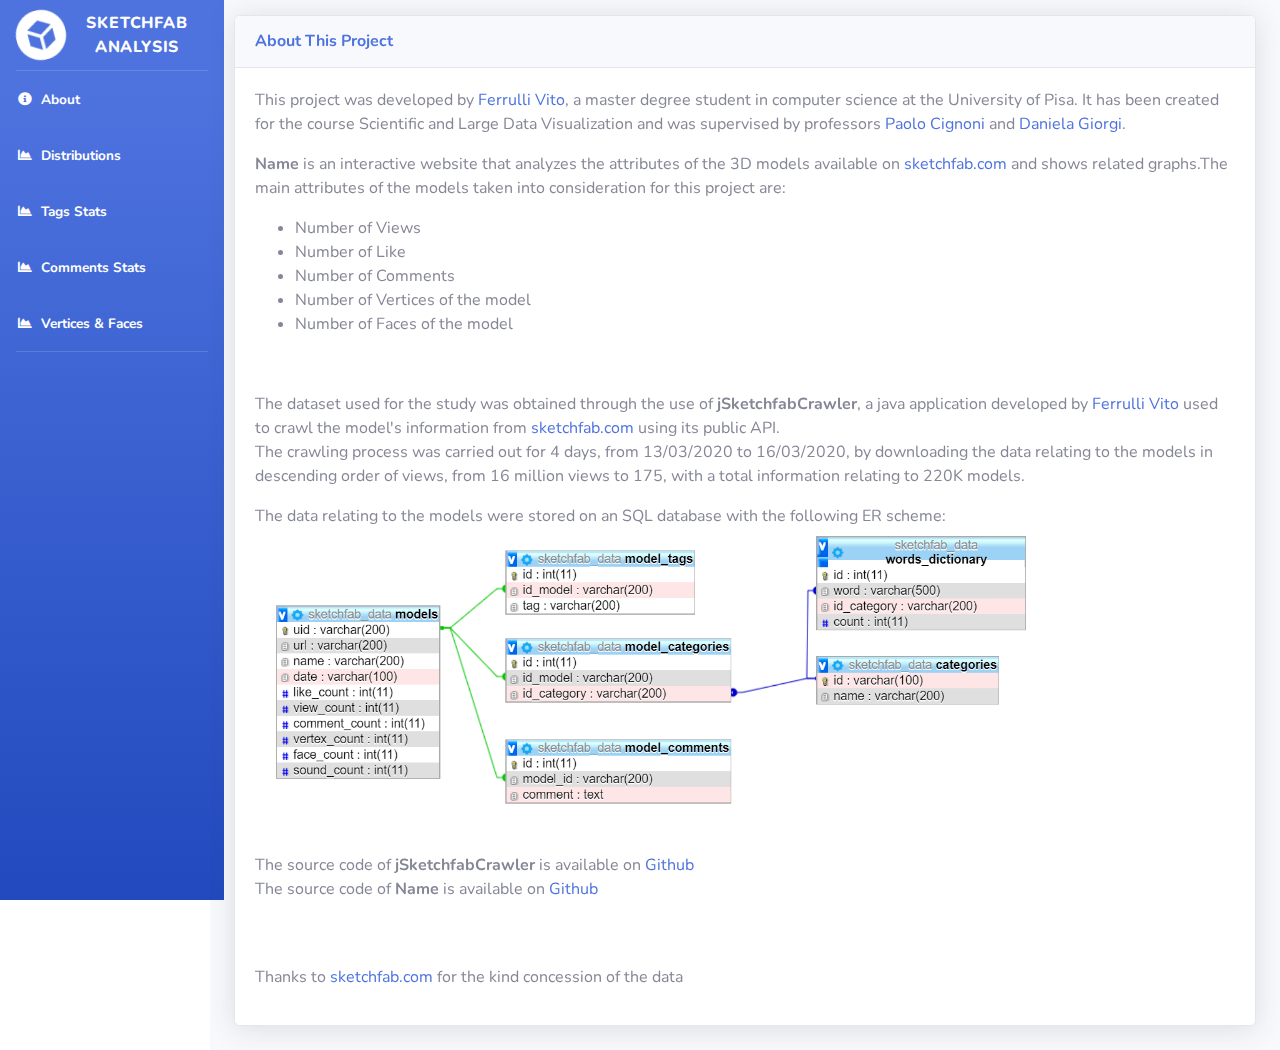
==== about.html @ c1076e9f "Upload code" ====
<!DOCTYPE html>
<html lang="en">

<head>

    <meta charset="utf-8">
    <meta http-equiv="X-UA-Compatible" content="IE=edge">
    <meta name="description" content="Sketchfab Analysis">
    <meta name="author" content="">

    <title>Sketchfab Analysis</title>

    <!-- Custom fonts for this template-->
    <link href="vendor/fontawesome-free/css/all.min.css" rel="stylesheet" type="text/css">
    <link href="https://fonts.googleapis.com/css?family=Nunito:200,200i,300,300i,400,400i,600,600i,700,700i,800,800i,900,900i" rel="stylesheet">

    <!-- Custom styles for this template-->
    <link href="css/sb-admin-2.min.css" rel="stylesheet">

    <script src="https://d3js.org/d3.v5.min.js"></script>


    <!-- Bootstrap core JavaScript-->
    <script src="vendor/jquery/jquery.min.js"></script>

    <!-- Charts-->
    <link href="css/charts.css" rel="stylesheet" type="text/css">
    <script src="js/charts/horizontal_bar_chart.js"></script>
    <script src="js/charts/scatter_plot.js"></script>
    <script src="js/charts/horizontal_bar_chart.js"></script>


</head>

<body id="page-top">

<!-- Page Wrapper -->
<div id="wrapper">

    <!-- Sidebar -->
    <ul class="navbar-nav bg-gradient-primary sidebar sidebar-dark accordion" id="accordionSidebar" style="position: fixed;" >

        <!-- Sidebar - Brand -->
        <a class="sidebar-brand d-flex align-items-center justify-content-center" href="index.html">
            <div class="sidebar-brand-icon rotate-n-15">
                <img src="img/sk_logo.png">
            </div>
            <div class="sidebar-brand-text mx-3">Sketchfab Analysis</div>
        </a>

        <!-- Divider -->
        <hr class="sidebar-divider my-0">

        <!-- Nav Item - Dashboard -->
        <li class="nav-item active">
            <a class="nav-link" href="about.html">
                <i class="fas fa-fw fa-info-circle"></i>
                <span>About</span></a>
        </li>
        <li class="nav-item active">
            <a class="nav-link" href="index.html">
                <i class="fas fa-fw fa-chart-area"></i>
                <span>Distributions</span></a>
        </li>
        <li class="nav-item active">
            <a class="nav-link" href="tags.html">
                <i class="fas fa-fw fa-chart-area"></i>
                <span>Tags Stats</span></a>
        </li>
        <li class="nav-item active">
            <a class="nav-link" href="comments.html">
                <i class="fas fa-fw fa-chart-area"></i>
                <span>Comments Stats</span></a>
        </li>
        <li class="nav-item active">
            <a class="nav-link" href="face_vertex.html">
                <i class="fas fa-fw fa-chart-area"></i>
                <span>Vertices & Faces</span></a>
        </li>
        <!-- Divider -->
        <hr class="sidebar-divider d-none d-md-block">

        <!-- Sidebar Toggler (Sidebar) -->
    </ul>
    <!-- End of Sidebar -->

    <!-- Content Wrapper -->
    <div id="content-wrapper" class="d-flex flex-column" style="margin-left: 210px">


    <!-- Main Content -->
        <div id="content">

            <!-- Begin Page Content -->
            <div class="container-fluid">

                <!-- Content Row -->

                <div class="row" style="margin-top: 15px">
                    <!-- Area Chart -->
                    <div class="col-xl-12 col-lg-12">
                        <div class="card shadow mb-4">
                            <!-- Card Header - Dropdown -->
                            <div class="card-header py-3 d-flex flex-row align-items-center justify-content-between">
                                <h6 class="m-0 font-weight-bold text-primary">About This Project</h6>

                            </div>
                            <!-- Card Body -->
                            <div class="card-body" style="height: 100%;">
                                <p>
                                    This project was developed by <a href="https://www.facebook.com/vito.l.ferrulli" target="_blank">Ferrulli Vito</a>, a master degree student in computer science
                                    at the University of Pisa. It has been created for the course Scientific and
                                    Large Data Visualization and was supervised by professors  <a href="http://vcg.isti.cnr.it/~cignoni/" target="_blank">Paolo Cignoni</a>
                                    and <a href="http://vcg.isti.cnr.it/~giorgi/" target="_blank">Daniela Giorgi</a>.
                                </p>
                                <p>
                                    <strong>Name</strong> is an interactive website that analyzes the attributes of the 3D models available on <a href="https://sketchfab.com/" target="_blank">sketchfab.com</a>
                                    and shows related graphs.The main attributes of the models taken into consideration for this project are:
                                <ul>
                                    <li>Number of Views</li>
                                    <li>Number of Like</li>
                                    <li>Number of Comments</li>
                                    <li>Number of Vertices of the model</li>
                                    <li>Number of Faces of the model</li>
                                </ul><br>
                                </p>
                                <p>
                                    The dataset used for the study was obtained through the use of <strong>jSketchfabCrawler</strong>, a java
                                    application developed by <a href="https://www.facebook.com/vito.l.ferrulli" target="_blank">Ferrulli Vito</a> used to crawl the model's information from <a href="https://sketchfab.com/" target="_blank">sketchfab.com</a> using its public API.<br>
                                    The crawling process was carried out for 4 days, from 13/03/2020 to 16/03/2020, by downloading the data relating to
                                    the models in descending order of views, from 16 million views to 175,  with a total information relating to 220K models.
                                </p>
                                <p>
                                    The data relating to the models were stored on an SQL database with the following ER scheme:
                                    <img src="img/db_er.PNG" style="width: 80%">
                                </p>
                                <br>
                                <p>
                                    The source code of <strong>jSketchfabCrawler</strong> is available on <a href="https://github.com/ferru97/jSketchfabCrawler" target="_blank">Github</a><br>
                                    The source code of <strong>Name</strong> is available on <a href="https://github.com/ferru97/jSketchfabCrawler" target="_blank">Github</a>
                                </p>
                                <br><br>
                                <p>Thanks to <a href="https://sketchfab.com/" target="_blank">sketchfab.com</a> for the kind concession of the data</p>
                                <p>

                                </p>
                            </div>

                        </div>
                    </div>
                </div>

            <!-- End of Content Wrapper -->

        </div>
        </div>
    </div>

    </div>

    <script src="vendor/bootstrap/js/bootstrap.bundle.min.js"></script>

    <!-- Core plugin JavaScript-->
    <script src="vendor/jquery-easing/jquery.easing.min.js"></script>

    <!-- Custom scripts for all pages-->
    <script src="js/sb-admin-2.min.js"></script>
</body>

</html>
---- css/charts.css ----
.bar { fill: steelblue; }

.table1 td{
    padding-right: 10px;
}

.btn1 {
    box-shadow:inset 0px -3px 7px 0px #29bbff;
    background:linear-gradient(to bottom, #2dabf9 5%, #0688fa 100%);
    background-color:#2dabf9;
    border-radius:3px;
    border:1px solid #0b0e07;
    display:inline-block;
    cursor:pointer;
    color:#ffffff;
    font-family:Arial;
    font-size:15px;
    padding:9px 23px;
    text-decoration:none;
    text-shadow:0px 1px 0px #263666;
}
.btn1:hover {
    background:linear-gradient(to bottom, #0688fa 5%, #2dabf9 100%);
    background-color:#0688fa;
}
.btn1:active {
    position:relative;
    top:1px;
}




btn2 {
    text-decoration: none;
    display: inline-block;
    padding: 8px 16px;
    background-color: #f1f1f1;
    color: black;
}

btn2:hover {
    background-color: #ddd;
    color: black;
}

.round {
    border-radius: 50%;
}
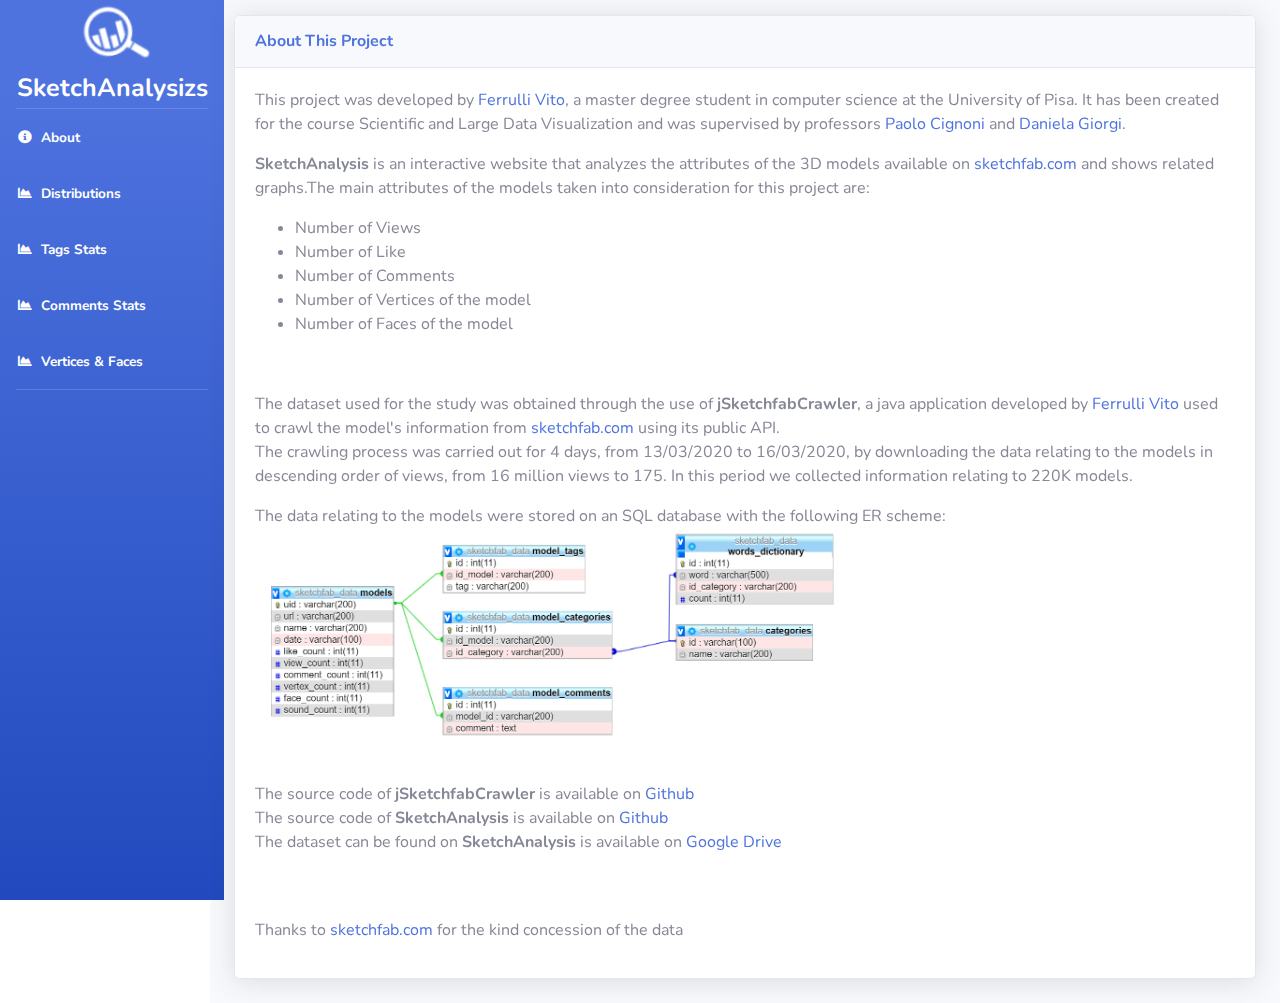
==== commit 6a63eeff: "Fix - implemented off-DB graph - added README" ====
--- a/about.html
+++ b/about.html
@@ -43,10 +43,11 @@
         <!-- Sidebar - Brand -->
         <a class="sidebar-brand d-flex align-items-center justify-content-center" href="index.html">
             <div class="sidebar-brand-icon rotate-n-15">
-                <img src="img/sk_logo.png">
+                <img src="img/sk_logo.png"><br>
             </div>
-            <div class="sidebar-brand-text mx-3">Sketchfab Analysis</div>
+
         </a>
+        <div style="color: white;margin: 0 auto;font-size: 25px"><strong>SketchAnalysizs</strong></div>
 
         <!-- Divider -->
         <hr class="sidebar-divider my-0">
@@ -114,7 +115,7 @@
                                     and <a href="http://vcg.isti.cnr.it/~giorgi/" target="_blank">Daniela Giorgi</a>.
                                 </p>
                                 <p>
-                                    <strong>Name</strong> is an interactive website that analyzes the attributes of the 3D models available on <a href="https://sketchfab.com/" target="_blank">sketchfab.com</a>
+                                    <strong>SketchAnalysis</strong> is an interactive website that analyzes the attributes of the 3D models available on <a href="https://sketchfab.com/" target="_blank">sketchfab.com</a>
                                     and shows related graphs.The main attributes of the models taken into consideration for this project are:
                                 <ul>
                                     <li>Number of Views</li>
@@ -128,16 +129,17 @@
                                     The dataset used for the study was obtained through the use of <strong>jSketchfabCrawler</strong>, a java
                                     application developed by <a href="https://www.facebook.com/vito.l.ferrulli" target="_blank">Ferrulli Vito</a> used to crawl the model's information from <a href="https://sketchfab.com/" target="_blank">sketchfab.com</a> using its public API.<br>
                                     The crawling process was carried out for 4 days, from 13/03/2020 to 16/03/2020, by downloading the data relating to
-                                    the models in descending order of views, from 16 million views to 175,  with a total information relating to 220K models.
+                                    the models in descending order of views, from 16 million views to 175. In this period we collected information relating to 220K models.
                                 </p>
                                 <p>
                                     The data relating to the models were stored on an SQL database with the following ER scheme:
-                                    <img src="img/db_er.PNG" style="width: 80%">
+                                    <img src="img/db_er.PNG" style="width: 60%">
                                 </p>
                                 <br>
                                 <p>
                                     The source code of <strong>jSketchfabCrawler</strong> is available on <a href="https://github.com/ferru97/jSketchfabCrawler" target="_blank">Github</a><br>
-                                    The source code of <strong>Name</strong> is available on <a href="https://github.com/ferru97/jSketchfabCrawler" target="_blank">Github</a>
+                                    The source code of <strong>SketchAnalysis</strong> is available on <a href="https://github.com/ferru97/SketchAnalysis" target="_blank">Github</a><br>
+                                    The dataset can be found on  <strong>SketchAnalysis</strong> is available on <a href="https://drive.google.com/open?id=1Bg0y6PvZTIPkIJ-87KfdUy-BHpBfTdui" target="_blank">Google Drive</a><br>
                                 </p>
                                 <br><br>
                                 <p>Thanks to <a href="https://sketchfab.com/" target="_blank">sketchfab.com</a> for the kind concession of the data</p>
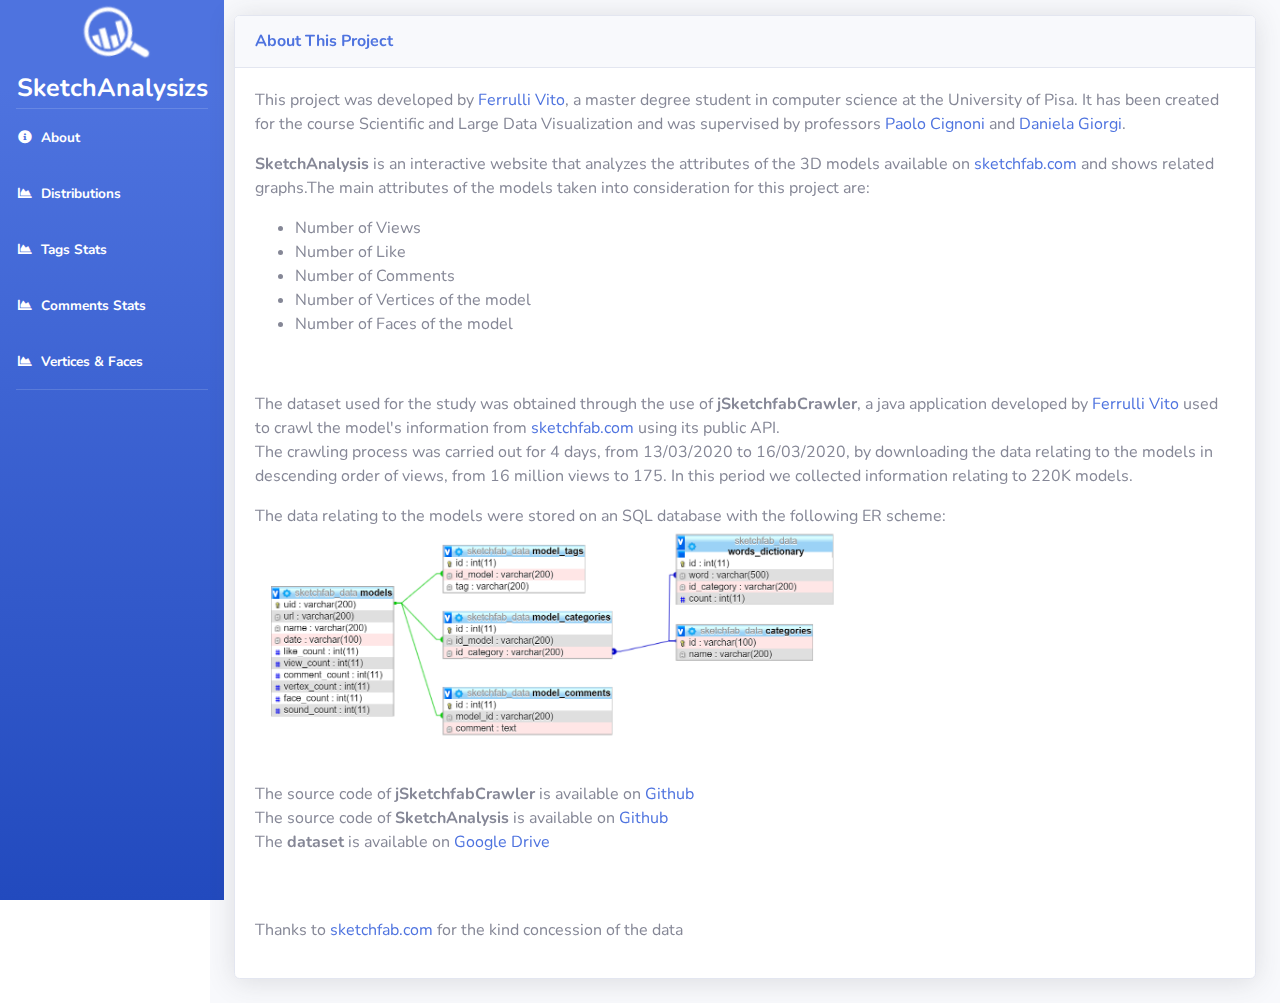
==== commit fdbc5f2a: "fix" ====
--- a/about.html
+++ b/about.html
@@ -139,7 +139,7 @@
                                 <p>
                                     The source code of <strong>jSketchfabCrawler</strong> is available on <a href="https://github.com/ferru97/jSketchfabCrawler" target="_blank">Github</a><br>
                                     The source code of <strong>SketchAnalysis</strong> is available on <a href="https://github.com/ferru97/SketchAnalysis" target="_blank">Github</a><br>
-                                    The dataset can be found on  <strong>SketchAnalysis</strong> is available on <a href="https://drive.google.com/open?id=1Bg0y6PvZTIPkIJ-87KfdUy-BHpBfTdui" target="_blank">Google Drive</a><br>
+                                    The <strong>dataset</strong> is available on <a href="https://drive.google.com/open?id=1Bg0y6PvZTIPkIJ-87KfdUy-BHpBfTdui" target="_blank">Google Drive</a><br>
                                 </p>
                                 <br><br>
                                 <p>Thanks to <a href="https://sketchfab.com/" target="_blank">sketchfab.com</a> for the kind concession of the data</p>
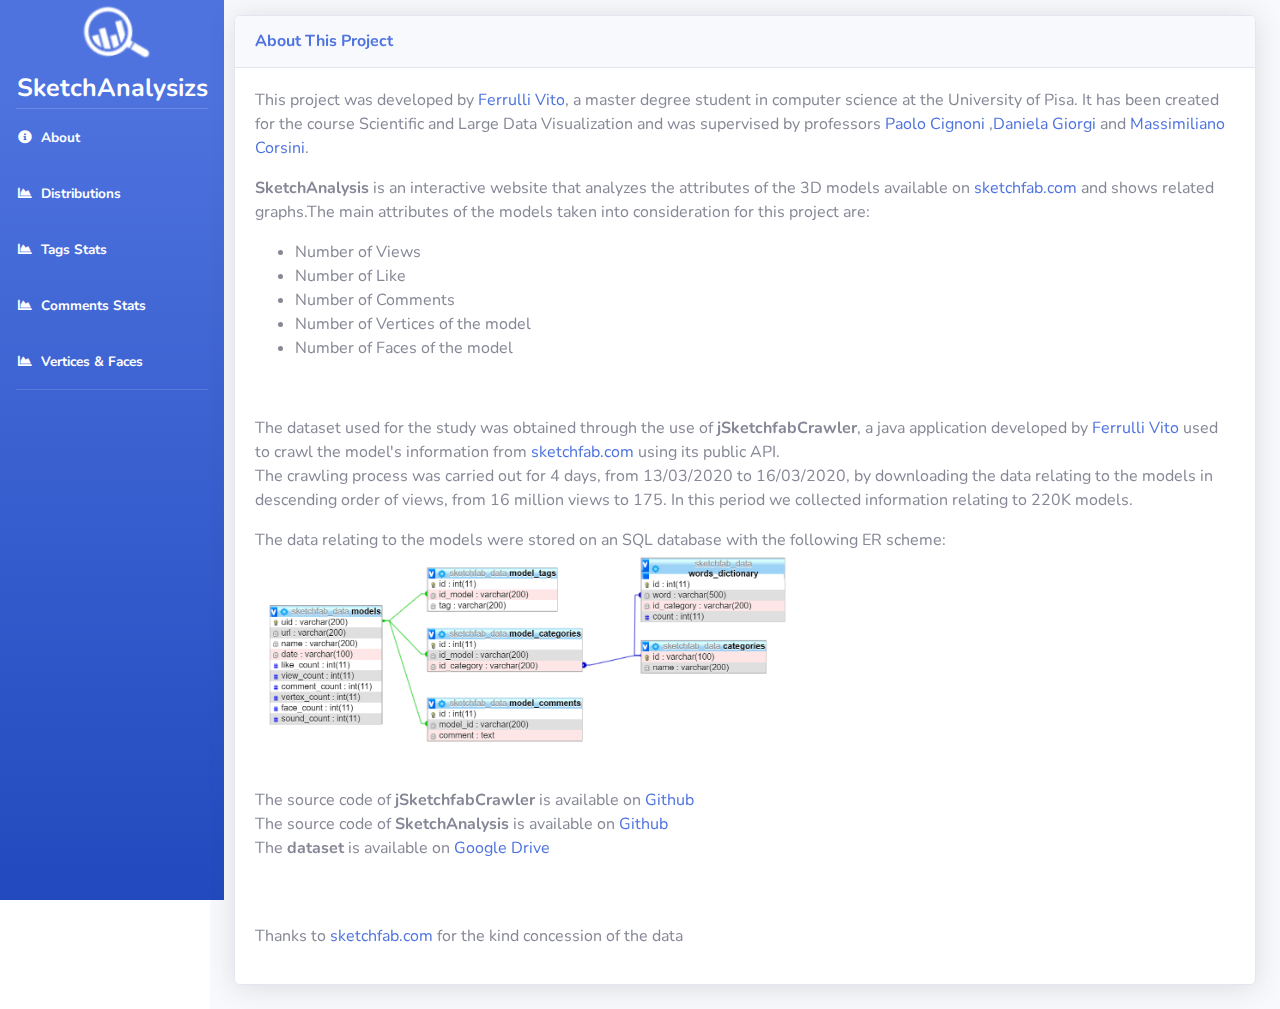
==== commit ddb1ae87: "Style fix" ====
--- a/about.html
+++ b/about.html
@@ -4,11 +4,11 @@
 <head>
 
     <meta charset="utf-8">
-    <meta http-equiv="X-UA-Compatible" content="IE=edge">
-    <meta name="description" content="Sketchfab Analysis">
+    <meta name="description" content="SketchAnalysis is a web application that analyzes the attributes of the 3D models available on sketchfab.com">
     <meta name="author" content="">
 
-    <title>Sketchfab Analysis</title>
+    <title>SketchAnalysis | About</title>
+
 
     <!-- Custom fonts for this template-->
     <link href="vendor/fontawesome-free/css/all.min.css" rel="stylesheet" type="text/css">
@@ -112,7 +112,7 @@
                                     This project was developed by <a href="https://www.facebook.com/vito.l.ferrulli" target="_blank">Ferrulli Vito</a>, a master degree student in computer science
                                     at the University of Pisa. It has been created for the course Scientific and
                                     Large Data Visualization and was supervised by professors  <a href="http://vcg.isti.cnr.it/~cignoni/" target="_blank">Paolo Cignoni</a>
-                                    and <a href="http://vcg.isti.cnr.it/~giorgi/" target="_blank">Daniela Giorgi</a>.
+                                    ,<a href="http://vcg.isti.cnr.it/~giorgi/" target="_blank">Daniela Giorgi</a> and <a href="" target="_blank">Massimiliano Corsini</a>.
                                 </p>
                                 <p>
                                     <strong>SketchAnalysis</strong> is an interactive website that analyzes the attributes of the 3D models available on <a href="https://sketchfab.com/" target="_blank">sketchfab.com</a>
@@ -133,13 +133,13 @@
                                 </p>
                                 <p>
                                     The data relating to the models were stored on an SQL database with the following ER scheme:
-                                    <img src="img/db_er.PNG" style="width: 60%">
+                                    <img src="img/db_er.PNG" style="width: 55%">
                                 </p>
                                 <br>
                                 <p>
                                     The source code of <strong>jSketchfabCrawler</strong> is available on <a href="https://github.com/ferru97/jSketchfabCrawler" target="_blank">Github</a><br>
                                     The source code of <strong>SketchAnalysis</strong> is available on <a href="https://github.com/ferru97/SketchAnalysis" target="_blank">Github</a><br>
-                                    The <strong>dataset</strong> is available on <a href="https://drive.google.com/open?id=1Bg0y6PvZTIPkIJ-87KfdUy-BHpBfTdui" target="_blank">Google Drive</a><br>
+                                    The <strong>dataset</strong> is available on <a href="https://drive.google.com/open?id=10GPlOEj3_L_ROkhDkXASwhZgnmJOHAut" target="_blank">Google Drive</a><br>
                                 </p>
                                 <br><br>
                                 <p>Thanks to <a href="https://sketchfab.com/" target="_blank">sketchfab.com</a> for the kind concession of the data</p>
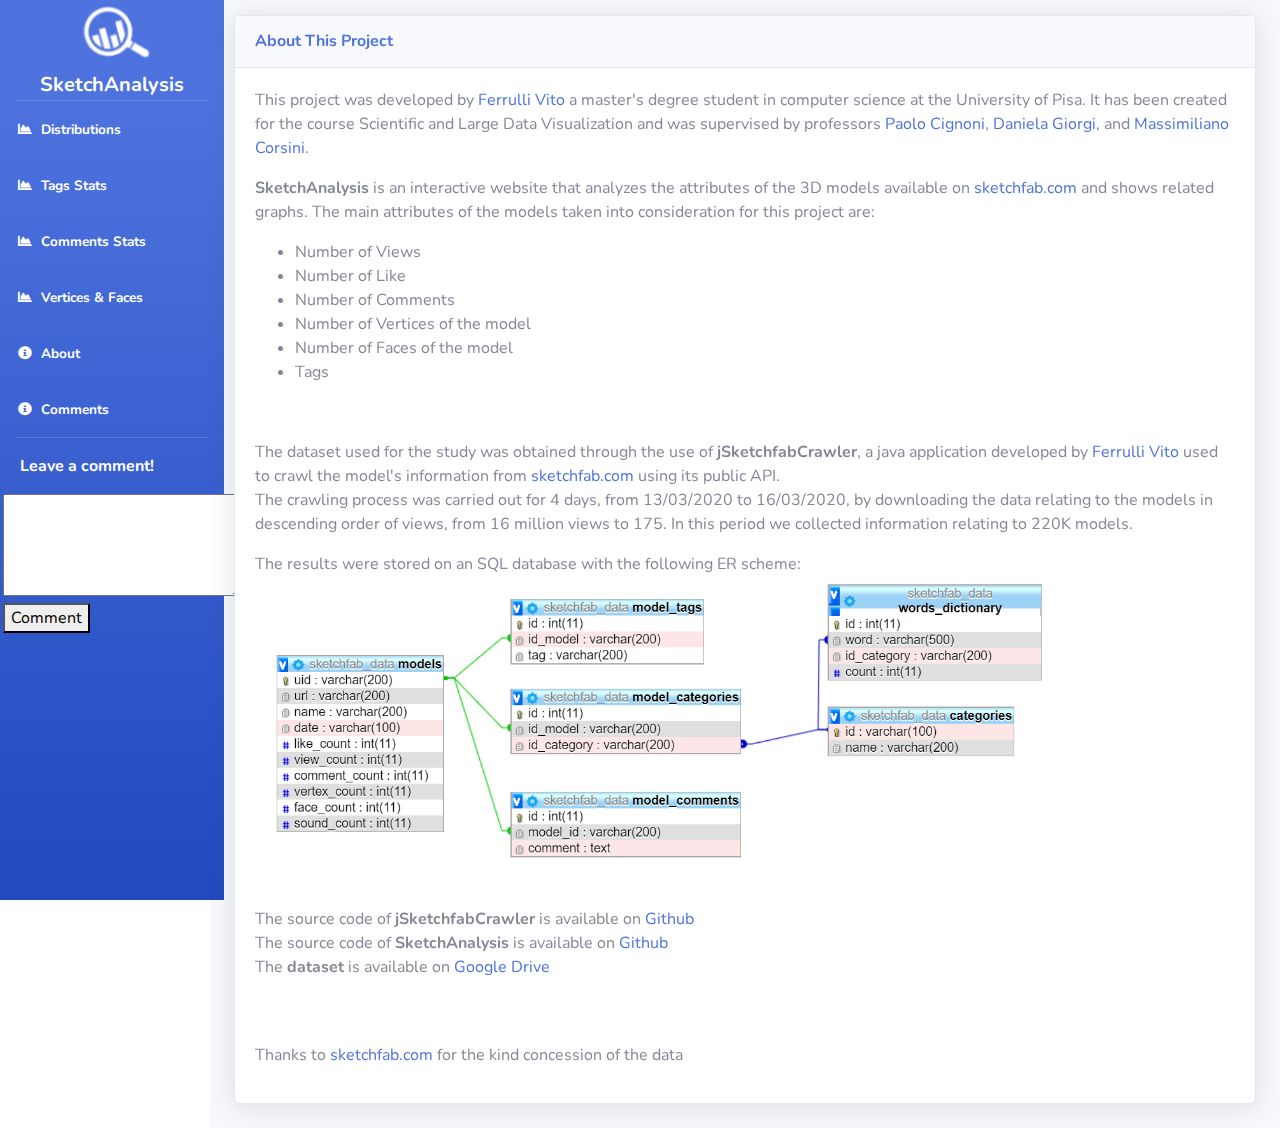
==== commit 18e809f2: "Converted scatterplots to histogram, improuved description, fix" ====
--- a/about.html
+++ b/about.html
@@ -19,6 +19,16 @@
 
     <script src="https://d3js.org/d3.v5.min.js"></script>
 
+    <!-- Global site tag (gtag.js) - Google Analytics -->
+    <script async src="https://www.googletagmanager.com/gtag/js?id=UA-168078438-1"></script>
+    <script>
+        window.dataLayer = window.dataLayer || [];
+        function gtag(){dataLayer.push(arguments);}
+        gtag('js', new Date());
+
+        gtag('config', 'UA-168078438-1');
+    </script>
+
 
     <!-- Bootstrap core JavaScript-->
     <script src="vendor/jquery/jquery.min.js"></script>
@@ -28,6 +38,7 @@
     <script src="js/charts/horizontal_bar_chart.js"></script>
     <script src="js/charts/scatter_plot.js"></script>
     <script src="js/charts/horizontal_bar_chart.js"></script>
+    <script src="js/comments.js"></script>
 
 
 </head>
@@ -47,17 +58,13 @@
             </div>
 
         </a>
-        <div style="color: white;margin: 0 auto;font-size: 25px"><strong>SketchAnalysizs</strong></div>
+        <div style="color: white;margin: 0 auto;font-size: 20px"><strong>SketchAnalysis</strong></div>
 
         <!-- Divider -->
         <hr class="sidebar-divider my-0">
 
         <!-- Nav Item - Dashboard -->
-        <li class="nav-item active">
-            <a class="nav-link" href="about.html">
-                <i class="fas fa-fw fa-info-circle"></i>
-                <span>About</span></a>
-        </li>
+
         <li class="nav-item active">
             <a class="nav-link" href="index.html">
                 <i class="fas fa-fw fa-chart-area"></i>
@@ -78,10 +85,26 @@
                 <i class="fas fa-fw fa-chart-area"></i>
                 <span>Vertices & Faces</span></a>
         </li>
+
+        <li class="nav-item active">
+            <a class="nav-link" href="about.html">
+                <i class="fas fa-fw fa-info-circle"></i>
+                <span>About</span></a>
+        </li>
+        <li class="nav-item active">
+            <a class="nav-link" href="comments-review.html">
+                <i class="fas fa-fw fa-info-circle"></i>
+                <span>Comments</span></a>
+        </li>
         <!-- Divider -->
         <hr class="sidebar-divider d-none d-md-block">
 
         <!-- Sidebar Toggler (Sidebar) -->
+        <p style="margin-left:20px;color: white;font-weight: bold">Leave a comment!
+        <div style="display: inline; margin-left: 3px">
+            <textarea id="comment"  rows="4" cols="24"></textarea>
+            <button onclick="sendComment()">Comment</button>
+        </div></p>
     </ul>
     <!-- End of Sidebar -->
 
@@ -109,20 +132,21 @@
                             <!-- Card Body -->
                             <div class="card-body" style="height: 100%;">
                                 <p>
-                                    This project was developed by <a href="https://www.facebook.com/vito.l.ferrulli" target="_blank">Ferrulli Vito</a>, a master degree student in computer science
+                                    This project was developed by <a href="https://www.facebook.com/vito.l.ferrulli" target="_blank">Ferrulli Vito</a> a master's degree student in computer science
                                     at the University of Pisa. It has been created for the course Scientific and
-                                    Large Data Visualization and was supervised by professors  <a href="http://vcg.isti.cnr.it/~cignoni/" target="_blank">Paolo Cignoni</a>
-                                    ,<a href="http://vcg.isti.cnr.it/~giorgi/" target="_blank">Daniela Giorgi</a> and <a href="" target="_blank">Massimiliano Corsini</a>.
+                                    Large Data Visualization and was supervised by professors  <a href="http://vcg.isti.cnr.it/~cignoni/" target="_blank">Paolo Cignoni</a>,
+                                    <a href="http://vcg.isti.cnr.it/~giorgi/" target="_blank">Daniela Giorgi</a>, and <a href="" target="_blank">Massimiliano Corsini</a>.
                                 </p>
                                 <p>
                                     <strong>SketchAnalysis</strong> is an interactive website that analyzes the attributes of the 3D models available on <a href="https://sketchfab.com/" target="_blank">sketchfab.com</a>
-                                    and shows related graphs.The main attributes of the models taken into consideration for this project are:
+                                    and shows related graphs. The main attributes of the models taken into consideration for this project are:
                                 <ul>
                                     <li>Number of Views</li>
                                     <li>Number of Like</li>
                                     <li>Number of Comments</li>
                                     <li>Number of Vertices of the model</li>
                                     <li>Number of Faces of the model</li>
+                                    <li>Tags</li>
                                 </ul><br>
                                 </p>
                                 <p>
@@ -132,8 +156,8 @@
                                     the models in descending order of views, from 16 million views to 175. In this period we collected information relating to 220K models.
                                 </p>
                                 <p>
-                                    The data relating to the models were stored on an SQL database with the following ER scheme:
-                                    <img src="img/db_er.PNG" style="width: 55%">
+                                    The results were stored on an SQL database with the following ER scheme:<br>
+                                    <img src="img/db_er.PNG" style="width: 800px">
                                 </p>
                                 <br>
                                 <p>
